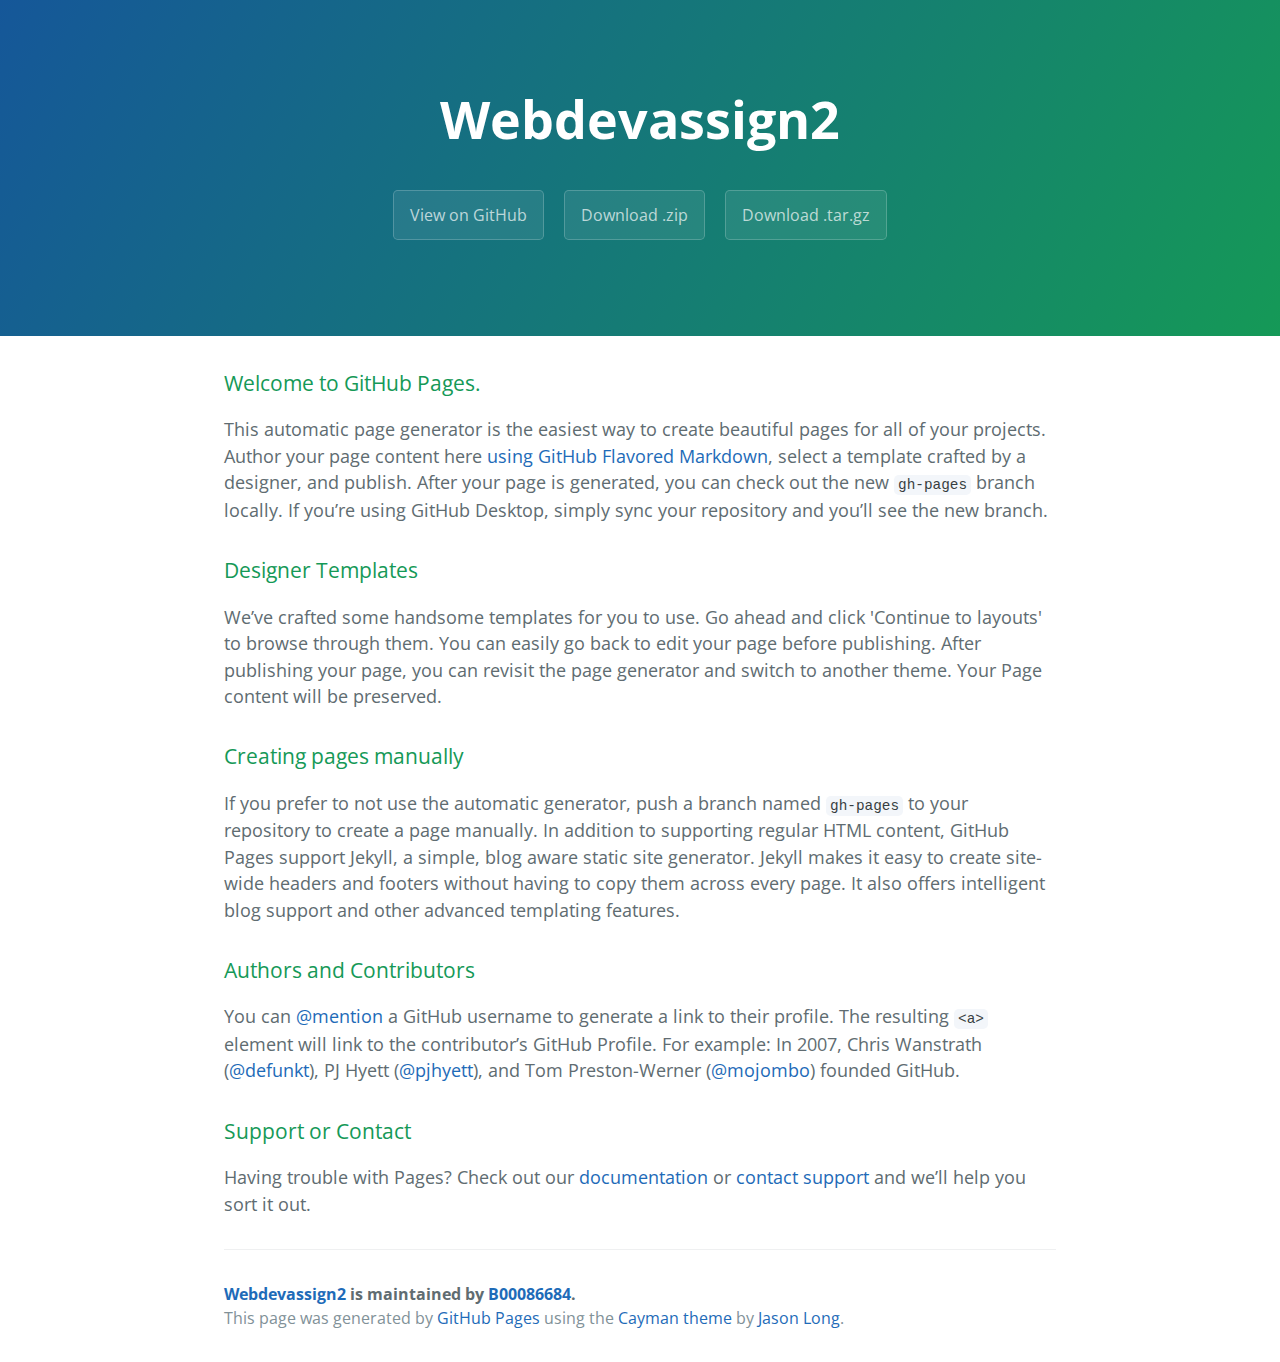
==== index.html @ dd8a1772 "Create gh-pages branch via GitHub" ====
<!DOCTYPE html>
<html lang="en-us">
  <head>
    <meta charset="UTF-8">
    <title>Webdevassign2 by B00086684</title>
    <meta name="viewport" content="width=device-width, initial-scale=1">
    <link rel="stylesheet" type="text/css" href="stylesheets/normalize.css" media="screen">
    <link href='https://fonts.googleapis.com/css?family=Open+Sans:400,700' rel='stylesheet' type='text/css'>
    <link rel="stylesheet" type="text/css" href="stylesheets/stylesheet.css" media="screen">
    <link rel="stylesheet" type="text/css" href="stylesheets/github-light.css" media="screen">
  </head>
  <body>
    <section class="page-header">
      <h1 class="project-name">Webdevassign2</h1>
      <h2 class="project-tagline"></h2>
      <a href="https://github.com/B00086684/webdevassign2" class="btn">View on GitHub</a>
      <a href="https://github.com/B00086684/webdevassign2/zipball/master" class="btn">Download .zip</a>
      <a href="https://github.com/B00086684/webdevassign2/tarball/master" class="btn">Download .tar.gz</a>
    </section>

    <section class="main-content">
      <h3>
<a id="welcome-to-github-pages" class="anchor" href="#welcome-to-github-pages" aria-hidden="true"><span aria-hidden="true" class="octicon octicon-link"></span></a>Welcome to GitHub Pages.</h3>

<p>This automatic page generator is the easiest way to create beautiful pages for all of your projects. Author your page content here <a href="https://guides.github.com/features/mastering-markdown/">using GitHub Flavored Markdown</a>, select a template crafted by a designer, and publish. After your page is generated, you can check out the new <code>gh-pages</code> branch locally. If you’re using GitHub Desktop, simply sync your repository and you’ll see the new branch.</p>

<h3>
<a id="designer-templates" class="anchor" href="#designer-templates" aria-hidden="true"><span aria-hidden="true" class="octicon octicon-link"></span></a>Designer Templates</h3>

<p>We’ve crafted some handsome templates for you to use. Go ahead and click 'Continue to layouts' to browse through them. You can easily go back to edit your page before publishing. After publishing your page, you can revisit the page generator and switch to another theme. Your Page content will be preserved.</p>

<h3>
<a id="creating-pages-manually" class="anchor" href="#creating-pages-manually" aria-hidden="true"><span aria-hidden="true" class="octicon octicon-link"></span></a>Creating pages manually</h3>

<p>If you prefer to not use the automatic generator, push a branch named <code>gh-pages</code> to your repository to create a page manually. In addition to supporting regular HTML content, GitHub Pages support Jekyll, a simple, blog aware static site generator. Jekyll makes it easy to create site-wide headers and footers without having to copy them across every page. It also offers intelligent blog support and other advanced templating features.</p>

<h3>
<a id="authors-and-contributors" class="anchor" href="#authors-and-contributors" aria-hidden="true"><span aria-hidden="true" class="octicon octicon-link"></span></a>Authors and Contributors</h3>

<p>You can <a href="https://help.github.com/articles/basic-writing-and-formatting-syntax/#mentioning-users-and-teams" class="user-mention">@mention</a> a GitHub username to generate a link to their profile. The resulting <code>&lt;a&gt;</code> element will link to the contributor’s GitHub Profile. For example: In 2007, Chris Wanstrath (<a href="https://github.com/defunkt" class="user-mention">@defunkt</a>), PJ Hyett (<a href="https://github.com/pjhyett" class="user-mention">@pjhyett</a>), and Tom Preston-Werner (<a href="https://github.com/mojombo" class="user-mention">@mojombo</a>) founded GitHub.</p>

<h3>
<a id="support-or-contact" class="anchor" href="#support-or-contact" aria-hidden="true"><span aria-hidden="true" class="octicon octicon-link"></span></a>Support or Contact</h3>

<p>Having trouble with Pages? Check out our <a href="https://help.github.com/pages">documentation</a> or <a href="https://github.com/contact">contact support</a> and we’ll help you sort it out.</p>

      <footer class="site-footer">
        <span class="site-footer-owner"><a href="https://github.com/B00086684/webdevassign2">Webdevassign2</a> is maintained by <a href="https://github.com/B00086684">B00086684</a>.</span>

        <span class="site-footer-credits">This page was generated by <a href="https://pages.github.com">GitHub Pages</a> using the <a href="https://github.com/jasonlong/cayman-theme">Cayman theme</a> by <a href="https://twitter.com/jasonlong">Jason Long</a>.</span>
      </footer>

    </section>

  
  </body>
</html>
---- stylesheets/stylesheet.css ----
* {
  box-sizing: border-box; }

body {
  padding: 0;
  margin: 0;
  font-family: "Open Sans", "Helvetica Neue", Helvetica, Arial, sans-serif;
  font-size: 16px;
  line-height: 1.5;
  color: #606c71; }

a {
  color: #1e6bb8;
  text-decoration: none; }
  a:hover {
    text-decoration: underline; }

.btn {
  display: inline-block;
  margin-bottom: 1rem;
  color: rgba(255, 255, 255, 0.7);
  background-color: rgba(255, 255, 255, 0.08);
  border-color: rgba(255, 255, 255, 0.2);
  border-style: solid;
  border-width: 1px;
  border-radius: 0.3rem;
  transition: color 0.2s, background-color 0.2s, border-color 0.2s; }
  .btn + .btn {
    margin-left: 1rem; }

.btn:hover {
  color: rgba(255, 255, 255, 0.8);
  text-decoration: none;
  background-color: rgba(255, 255, 255, 0.2);
  border-color: rgba(255, 255, 255, 0.3); }

@media screen and (min-width: 64em) {
  .btn {
    padding: 0.75rem 1rem; } }

@media screen and (min-width: 42em) and (max-width: 64em) {
  .btn {
    padding: 0.6rem 0.9rem;
    font-size: 0.9rem; } }

@media screen and (max-width: 42em) {
  .btn {
    display: block;
    width: 100%;
    padding: 0.75rem;
    font-size: 0.9rem; }
    .btn + .btn {
      margin-top: 1rem;
      margin-left: 0; } }

.page-header {
  color: #fff;
  text-align: center;
  background-color: #159957;
  background-image: linear-gradient(120deg, #155799, #159957); }

@media screen and (min-width: 64em) {
  .page-header {
    padding: 5rem 6rem; } }

@media screen and (min-width: 42em) and (max-width: 64em) {
  .page-header {
    padding: 3rem 4rem; } }

@media screen and (max-width: 42em) {
  .page-header {
    padding: 2rem 1rem; } }

.project-name {
  margin-top: 0;
  margin-bottom: 0.1rem; }

@media screen and (min-width: 64em) {
  .project-name {
    font-size: 3.25rem; } }

@media screen and (min-width: 42em) and (max-width: 64em) {
  .project-name {
    font-size: 2.25rem; } }

@media screen and (max-width: 42em) {
  .project-name {
    font-size: 1.75rem; } }

.project-tagline {
  margin-bottom: 2rem;
  font-weight: normal;
  opacity: 0.7; }

@media screen and (min-width: 64em) {
  .project-tagline {
    font-size: 1.25rem; } }

@media screen and (min-width: 42em) and (max-width: 64em) {
  .project-tagline {
    font-size: 1.15rem; } }

@media screen and (max-width: 42em) {
  .project-tagline {
    font-size: 1rem; } }

.main-content :first-child {
  margin-top: 0; }
.main-content img {
  max-width: 100%; }
.main-content h1, .main-content h2, .main-content h3, .main-content h4, .main-content h5, .main-content h6 {
  margin-top: 2rem;
  margin-bottom: 1rem;
  font-weight: normal;
  color: #159957; }
.main-content p {
  margin-bottom: 1em; }
.main-content code {
  padding: 2px 4px;
  font-family: Consolas, "Liberation Mono", Menlo, Courier, monospace;
  font-size: 0.9rem;
  color: #383e41;
  background-color: #f3f6fa;
  border-radius: 0.3rem; }
.main-content pre {
  padding: 0.8rem;
  margin-top: 0;
  margin-bottom: 1rem;
  font: 1rem Consolas, "Liberation Mono", Menlo, Courier, monospace;
  color: #567482;
  word-wrap: normal;
  background-color: #f3f6fa;
  border: solid 1px #dce6f0;
  border-radius: 0.3rem; }
  .main-content pre > code {
    padding: 0;
    margin: 0;
    font-size: 0.9rem;
    color: #567482;
    word-break: normal;
    white-space: pre;
    background: transparent;
    border: 0; }
.main-content .highlight {
  margin-bottom: 1rem; }
  .main-content .highlight pre {
    margin-bottom: 0;
    word-break: normal; }
.main-content .highlight pre, .main-content pre {
  padding: 0.8rem;
  overflow: auto;
  font-size: 0.9rem;
  line-height: 1.45;
  border-radius: 0.3rem; }
.main-content pre code, .main-content pre tt {
  display: inline;
  max-width: initial;
  padding: 0;
  margin: 0;
  overflow: initial;
  line-height: inherit;
  word-wrap: normal;
  background-color: transparent;
  border: 0; }
  .main-content pre code:before, .main-content pre code:after, .main-content pre tt:before, .main-content pre tt:after {
    content: normal; }
.main-content ul, .main-content ol {
  margin-top: 0; }
.main-content blockquote {
  padding: 0 1rem;
  margin-left: 0;
  color: #819198;
  border-left: 0.3rem solid #dce6f0; }
  .main-content blockquote > :first-child {
    margin-top: 0; }
  .main-content blockquote > :last-child {
    margin-bottom: 0; }
.main-content table {
  display: block;
  width: 100%;
  overflow: auto;
  word-break: normal;
  word-break: keep-all; }
  .main-content table th {
    font-weight: bold; }
  .main-content table th, .main-content table td {
    padding: 0.5rem 1rem;
    border: 1px solid #e9ebec; }
.main-content dl {
  padding: 0; }
  .main-content dl dt {
    padding: 0;
    margin-top: 1rem;
    font-size: 1rem;
    font-weight: bold; }
  .main-content dl dd {
    padding: 0;
    margin-bottom: 1rem; }
.main-content hr {
  height: 2px;
  padding: 0;
  margin: 1rem 0;
  background-color: #eff0f1;
  border: 0; }

@media screen and (min-width: 64em) {
  .main-content {
    max-width: 64rem;
    padding: 2rem 6rem;
    margin: 0 auto;
    font-size: 1.1rem; } }

@media screen and (min-width: 42em) and (max-width: 64em) {
  .main-content {
    padding: 2rem 4rem;
    font-size: 1.1rem; } }

@media screen and (max-width: 42em) {
  .main-content {
    padding: 2rem 1rem;
    font-size: 1rem; } }

.site-footer {
  padding-top: 2rem;
  margin-top: 2rem;
  border-top: solid 1px #eff0f1; }

.site-footer-owner {
  display: block;
  font-weight: bold; }

.site-footer-credits {
  color: #819198; }

@media screen and (min-width: 64em) {
  .site-footer {
    font-size: 1rem; } }

@media screen and (min-width: 42em) and (max-width: 64em) {
  .site-footer {
    font-size: 1rem; } }

@media screen and (max-width: 42em) {
  .site-footer {
    font-size: 0.9rem; } }
---- stylesheets/github-light.css ----
/*
The MIT License (MIT)

Copyright (c) 2015 GitHub, Inc.

Permission is hereby granted, free of charge, to any person obtaining a copy
of this software and associated documentation files (the "Software"), to deal
in the Software without restriction, including without limitation the rights
to use, copy, modify, merge, publish, distribute, sublicense, and/or sell
copies of the Software, and to permit persons to whom the Software is
furnished to do so, subject to the following conditions:

The above copyright notice and this permission notice shall be included in all
copies or substantial portions of the Software.

THE SOFTWARE IS PROVIDED "AS IS", WITHOUT WARRANTY OF ANY KIND, EXPRESS OR
IMPLIED, INCLUDING BUT NOT LIMITED TO THE WARRANTIES OF MERCHANTABILITY,
FITNESS FOR A PARTICULAR PURPOSE AND NONINFRINGEMENT. IN NO EVENT SHALL THE
AUTHORS OR COPYRIGHT HOLDERS BE LIABLE FOR ANY CLAIM, DAMAGES OR OTHER
LIABILITY, WHETHER IN AN ACTION OF CONTRACT, TORT OR OTHERWISE, ARISING FROM,
OUT OF OR IN CONNECTION WITH THE SOFTWARE OR THE USE OR OTHER DEALINGS IN THE
SOFTWARE.

*/

.pl-c /* comment */ {
  color: #969896;
}

.pl-c1      /* constant, markup.raw, meta.diff.header, meta.module-reference, meta.property-name, support, support.constant, support.variable, variable.other.constant */,
.pl-s .pl-v /* string variable */ {
  color: #0086b3;
}

.pl-e  /* entity */,
.pl-en /* entity.name */ {
  color: #795da3;
}

.pl-s .pl-s1 /* string source */,
.pl-smi      /* storage.modifier.import, storage.modifier.package, storage.type.java, variable.other, variable.parameter.function */ {
  color: #333;
}

.pl-ent /* entity.name.tag */ {
  color: #63a35c;
}

.pl-k /* keyword, storage, storage.type */ {
  color: #a71d5d;
}

.pl-pds              /* punctuation.definition.string, string.regexp.character-class */,
.pl-s                /* string */,
.pl-s .pl-pse .pl-s1 /* string punctuation.section.embedded source */,
.pl-sr               /* string.regexp */,
.pl-sr .pl-cce       /* string.regexp constant.character.escape */,
.pl-sr .pl-sra       /* string.regexp string.regexp.arbitrary-repitition */,
.pl-sr .pl-sre       /* string.regexp source.ruby.embedded */ {
  color: #183691;
}

.pl-v /* variable */ {
  color: #ed6a43;
}

.pl-id /* invalid.deprecated */ {
  color: #b52a1d;
}

.pl-ii /* invalid.illegal */ {
  background-color: #b52a1d;
  color: #f8f8f8;
}

.pl-sr .pl-cce /* string.regexp constant.character.escape */ {
  color: #63a35c;
  font-weight: bold;
}

.pl-ml /* markup.list */ {
  color: #693a17;
}

.pl-mh        /* markup.heading */,
.pl-mh .pl-en /* markup.heading entity.name */,
.pl-ms        /* meta.separator */ {
  color: #1d3e81;
  font-weight: bold;
}

.pl-mq /* markup.quote */ {
  color: #008080;
}

.pl-mi /* markup.italic */ {
  color: #333;
  font-style: italic;
}

.pl-mb /* markup.bold */ {
  color: #333;
  font-weight: bold;
}

.pl-md /* markup.deleted, meta.diff.header.from-file */ {
  background-color: #ffecec;
  color: #bd2c00;
}

.pl-mi1 /* markup.inserted, meta.diff.header.to-file */ {
  background-color: #eaffea;
  color: #55a532;
}

.pl-mdr /* meta.diff.range */ {
  color: #795da3;
  font-weight: bold;
}

.pl-mo /* meta.output */ {
  color: #1d3e81;
}
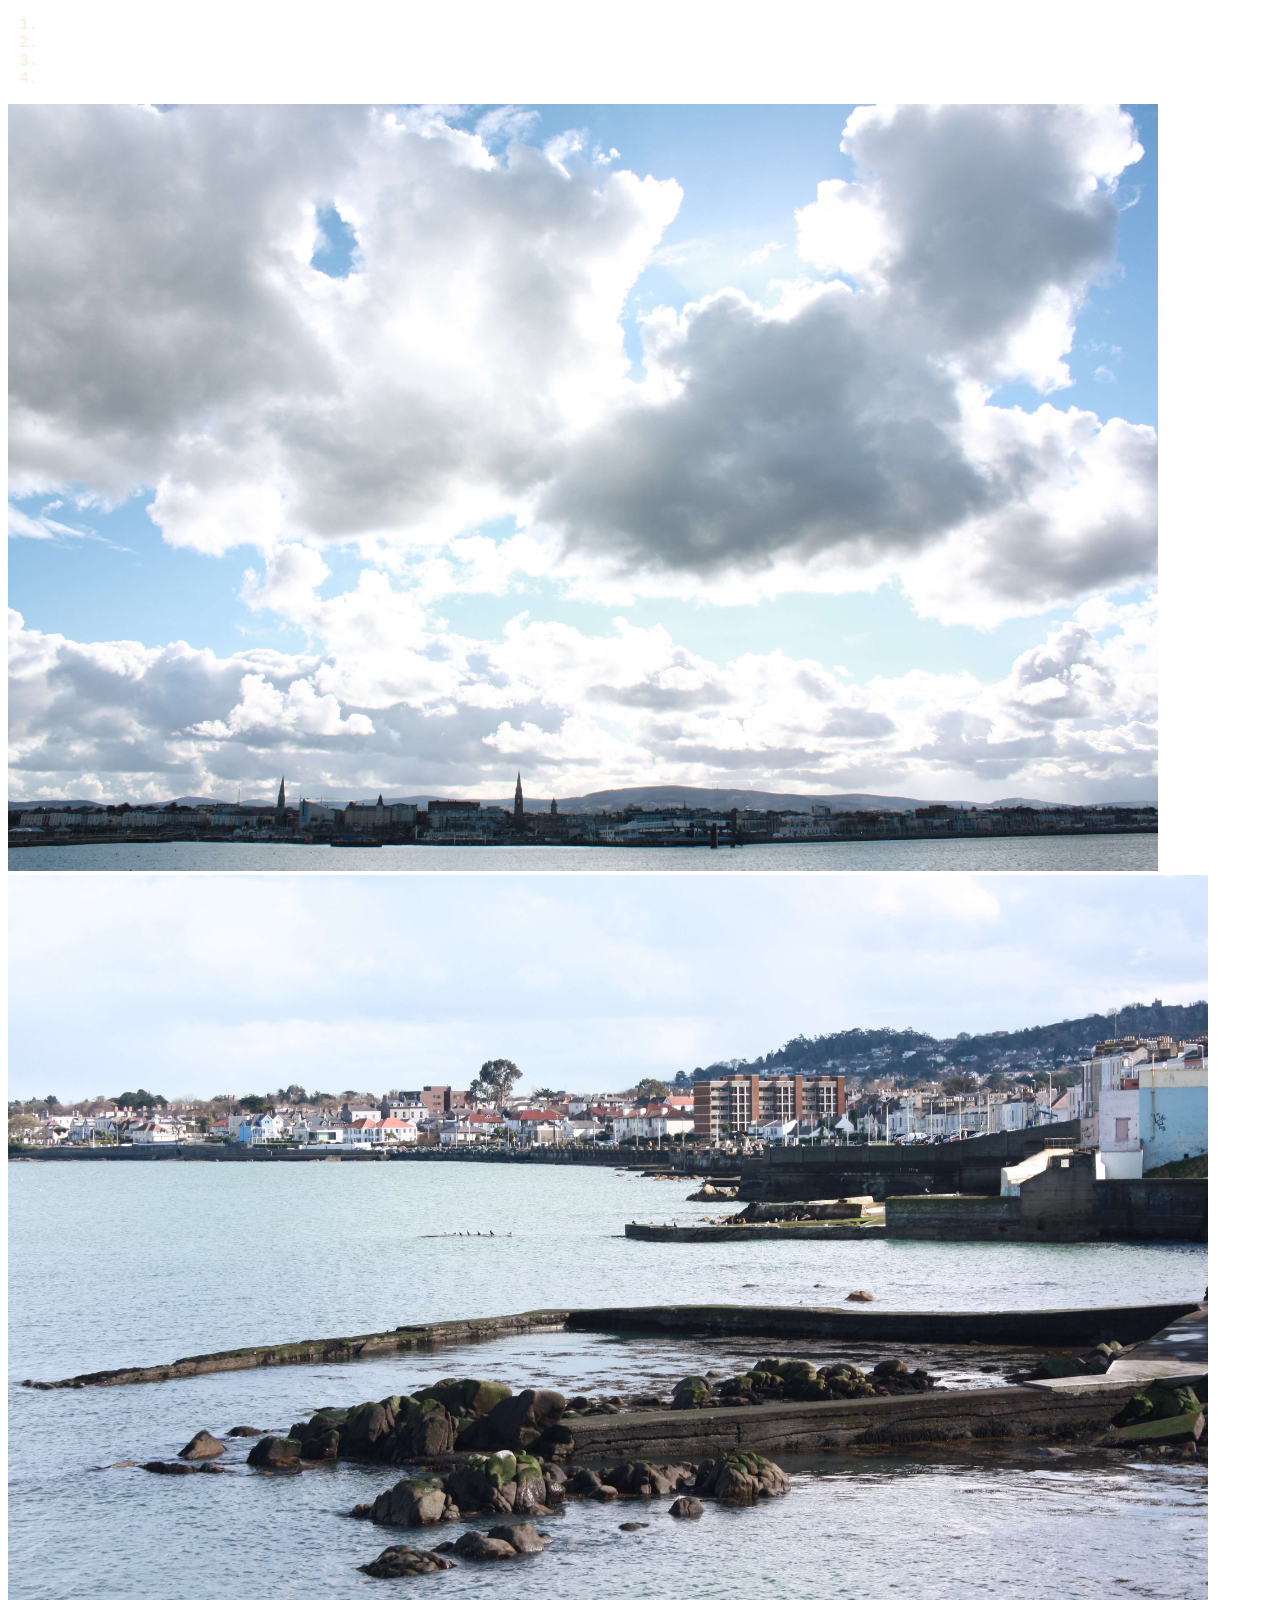
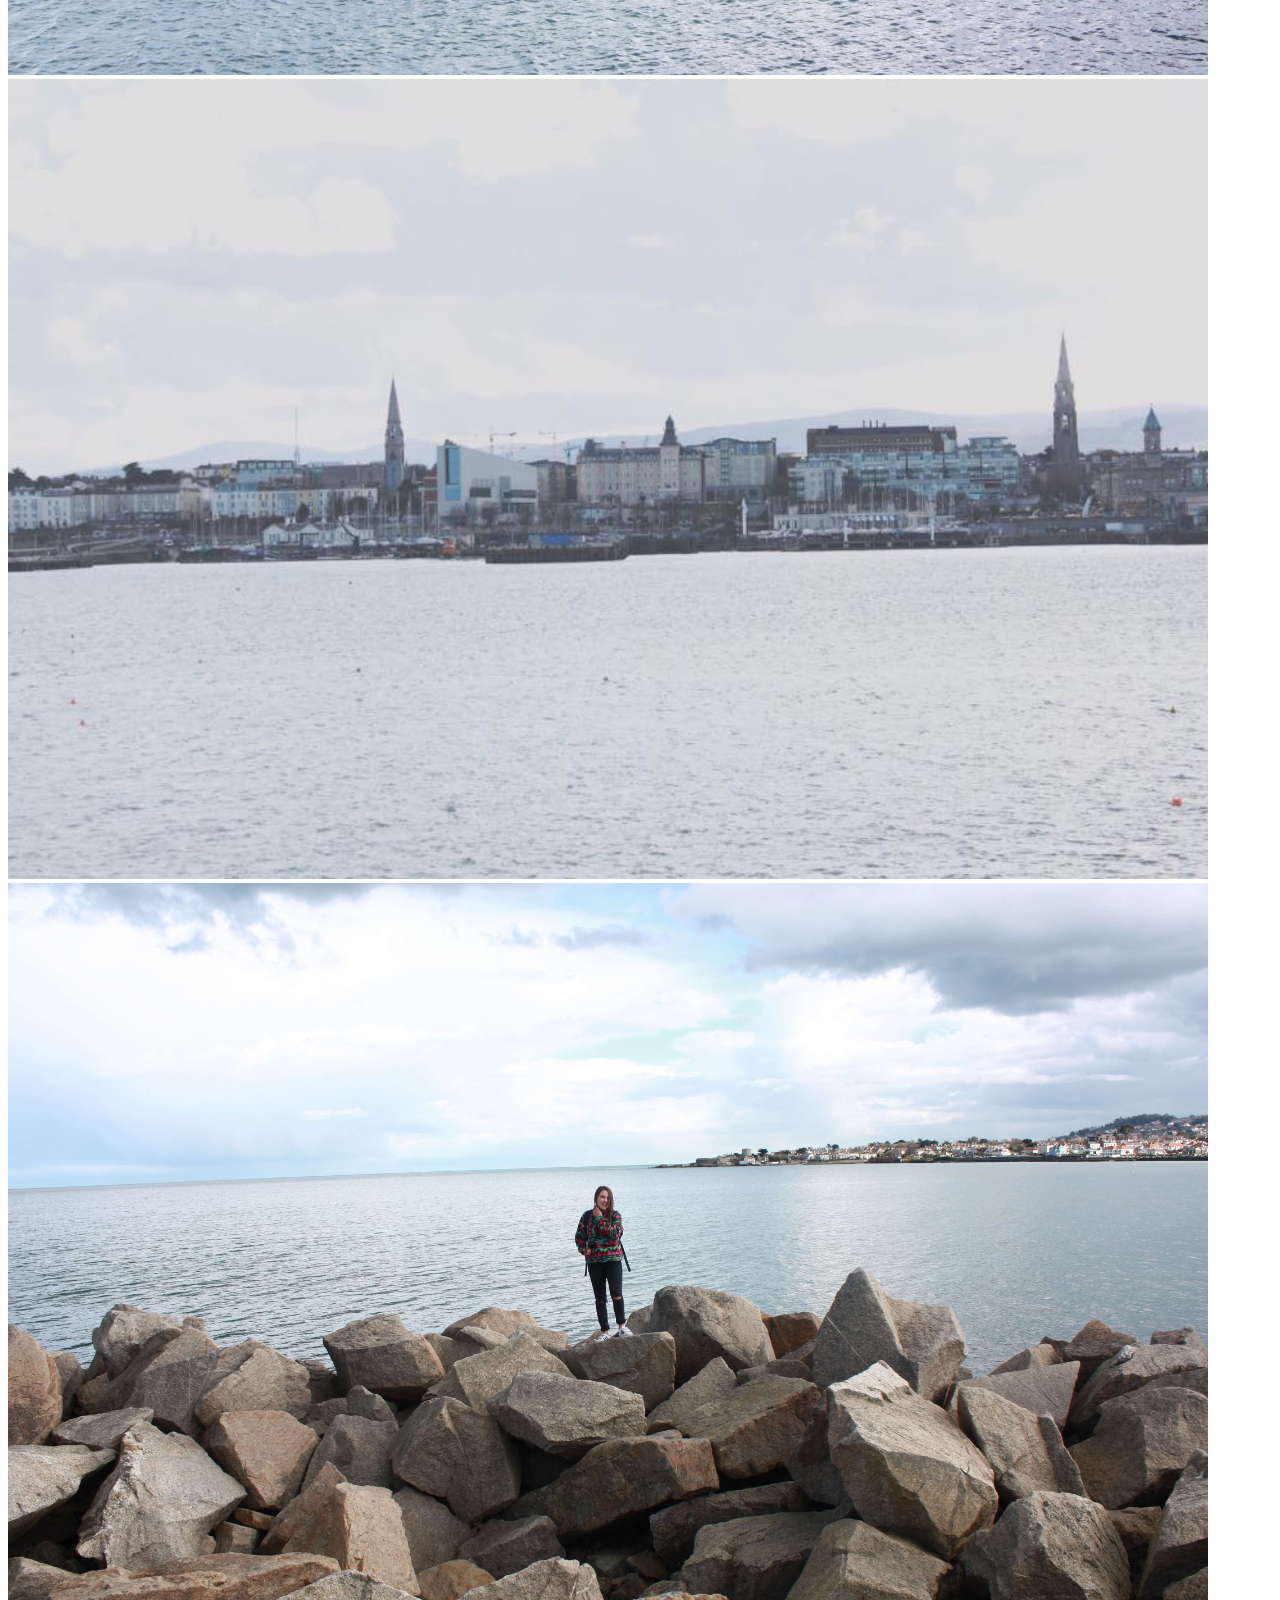
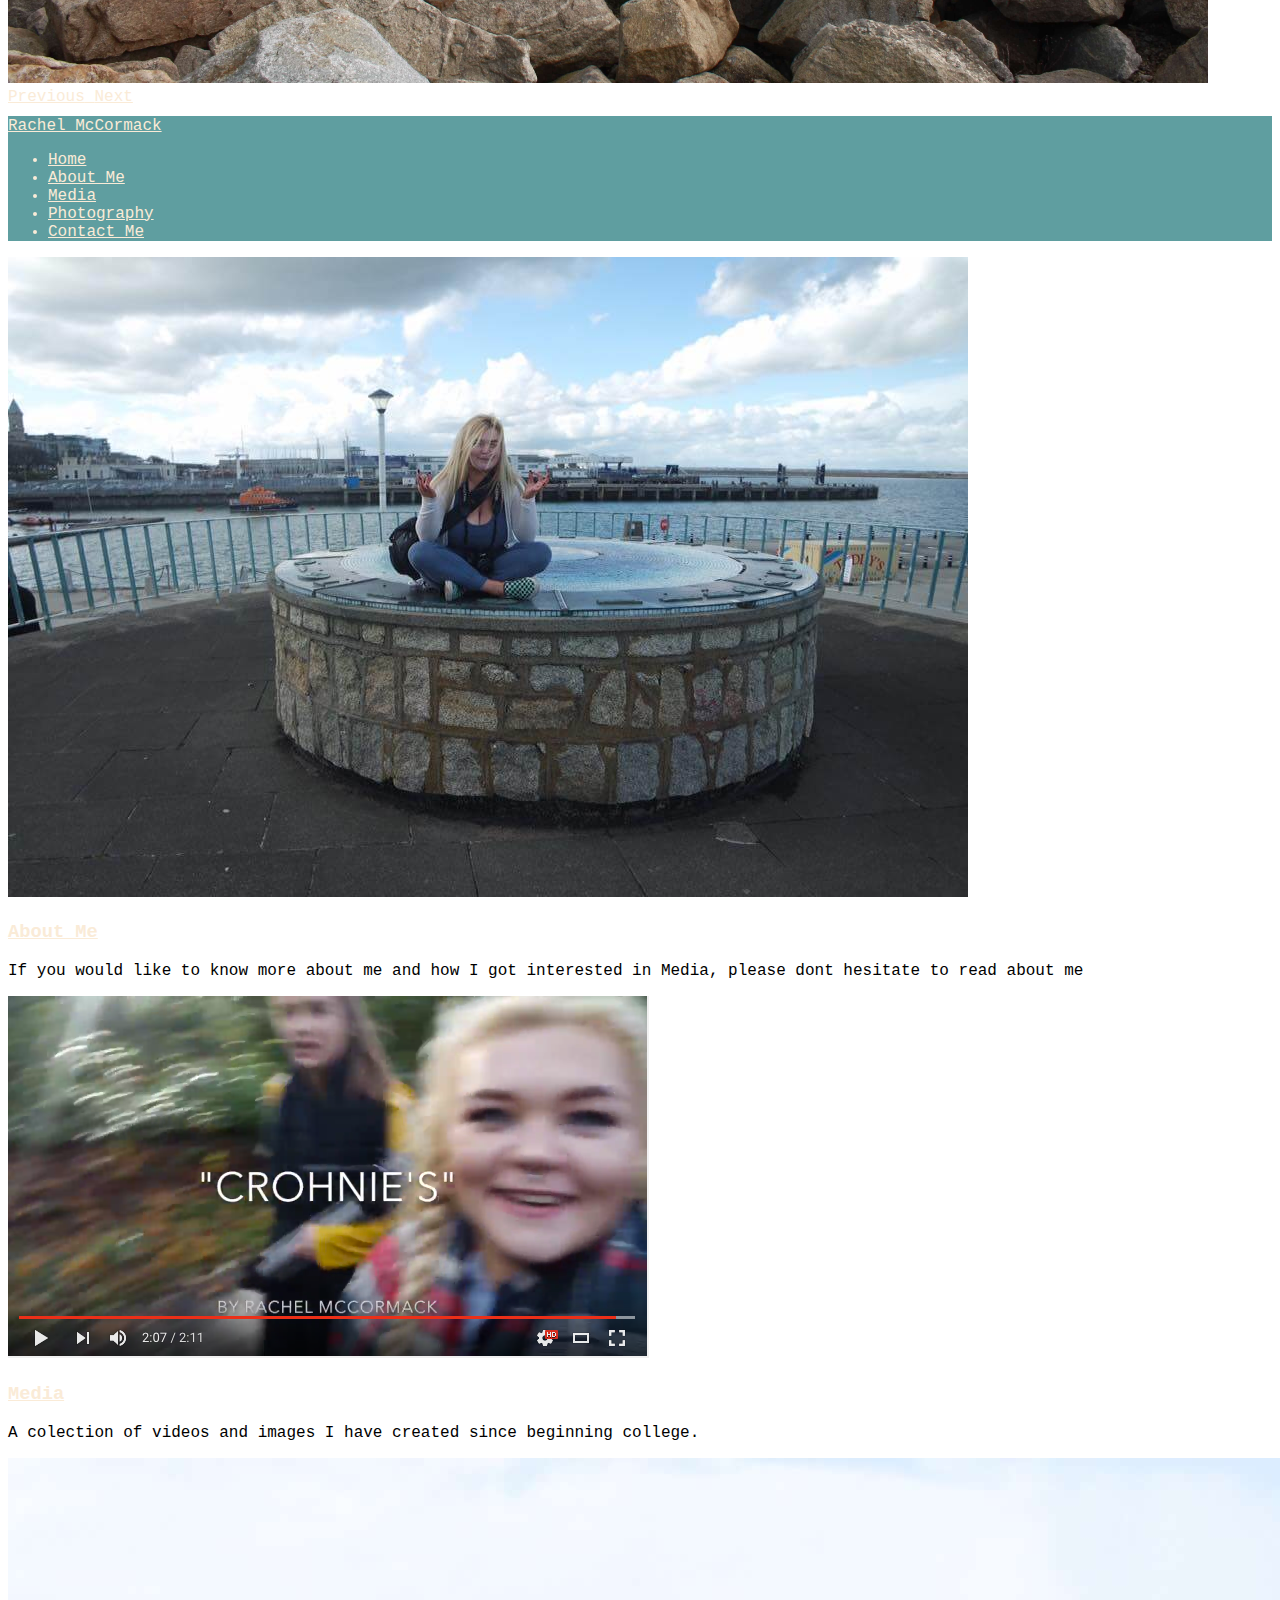
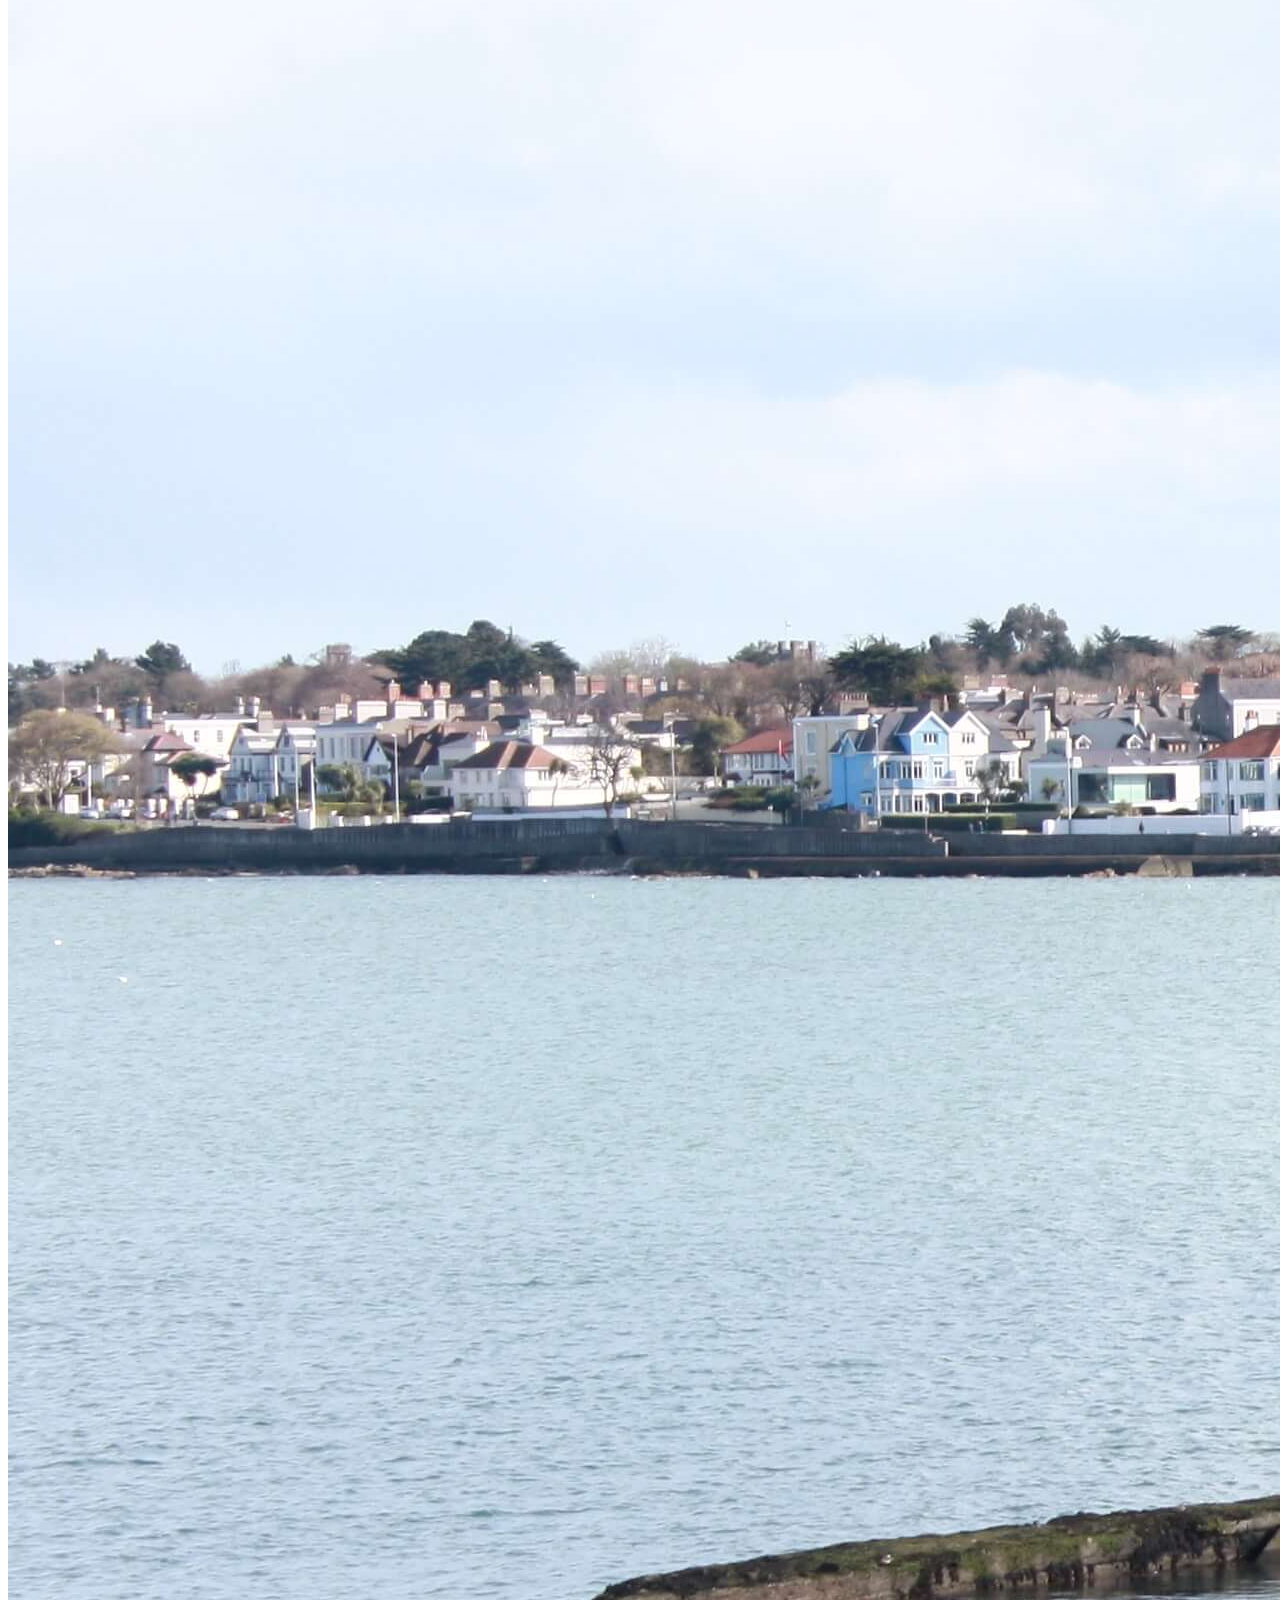
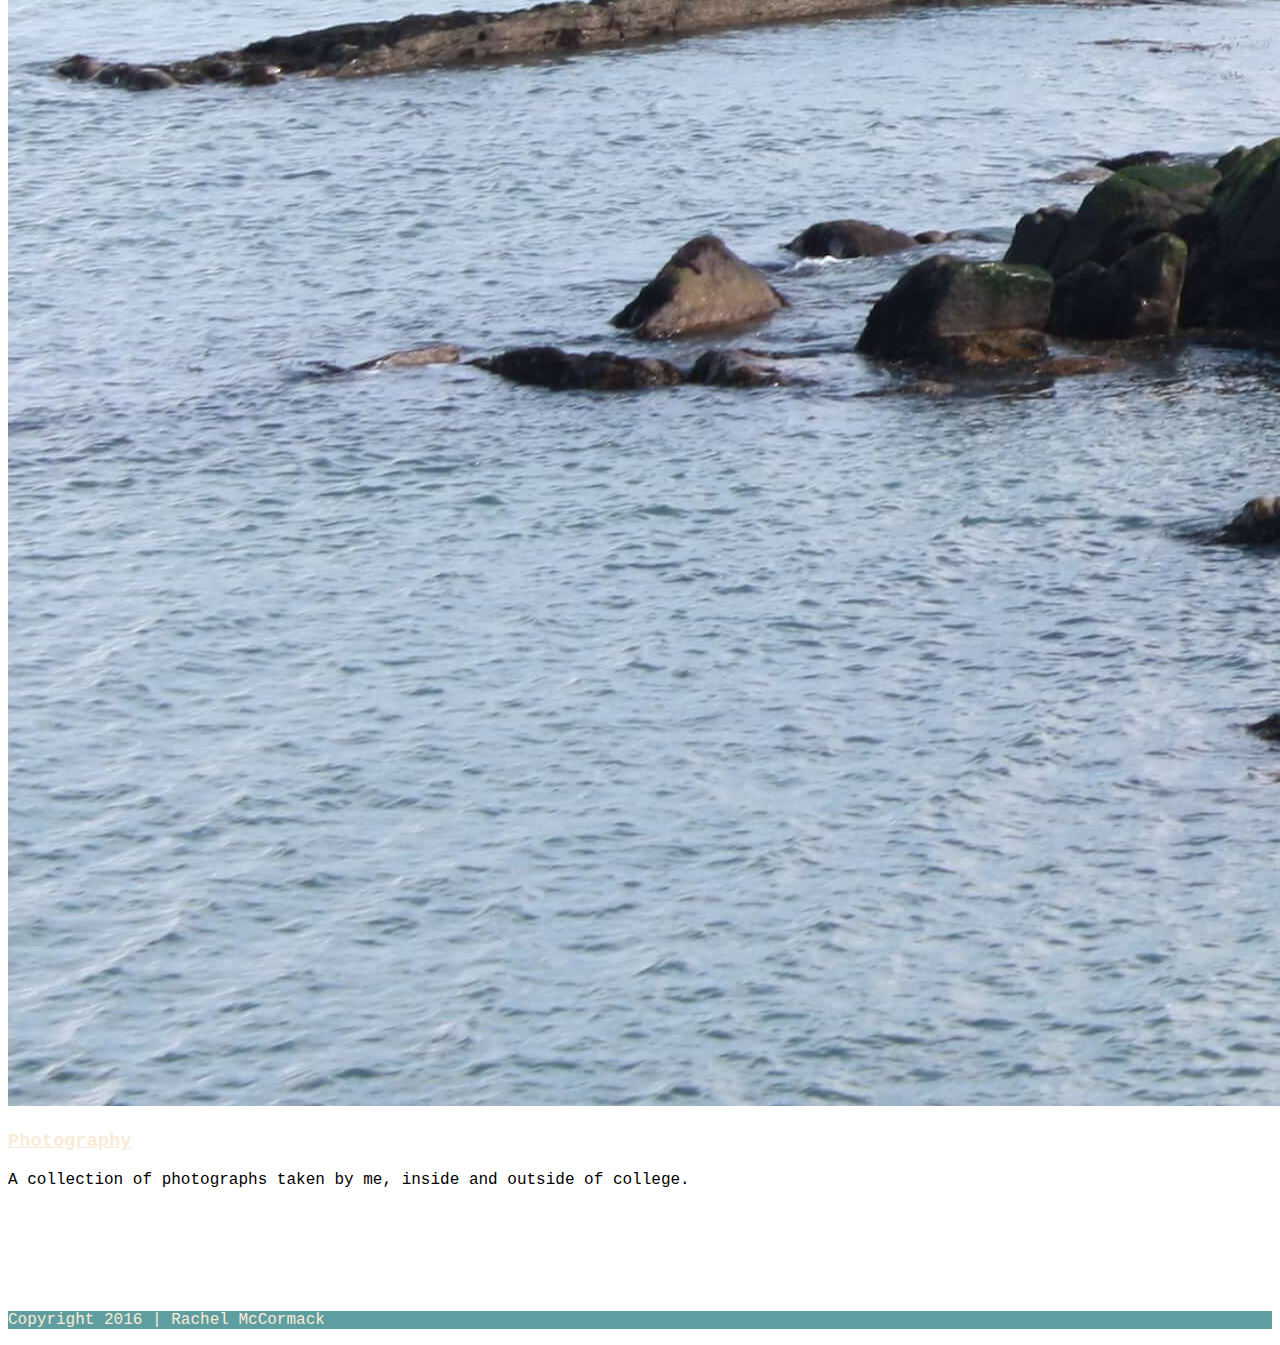
==== commit 0f10a7dc: "Add files via upload" ====
--- a/index.html
+++ b/index.html
@@ -1,57 +1,119 @@
 <!DOCTYPE html>
-<html lang="en-us">
-  <head>
-    <meta charset="UTF-8">
-    <title>Webdevassign2 by B00086684</title>
-    <meta name="viewport" content="width=device-width, initial-scale=1">
-    <link rel="stylesheet" type="text/css" href="stylesheets/normalize.css" media="screen">
-    <link href='https://fonts.googleapis.com/css?family=Open+Sans:400,700' rel='stylesheet' type='text/css'>
-    <link rel="stylesheet" type="text/css" href="stylesheets/stylesheet.css" media="screen">
-    <link rel="stylesheet" type="text/css" href="stylesheets/github-light.css" media="screen">
-  </head>
-  <body>
-    <section class="page-header">
-      <h1 class="project-name">Webdevassign2</h1>
-      <h2 class="project-tagline"></h2>
-      <a href="https://github.com/B00086684/webdevassign2" class="btn">View on GitHub</a>
-      <a href="https://github.com/B00086684/webdevassign2/zipball/master" class="btn">Download .zip</a>
-      <a href="https://github.com/B00086684/webdevassign2/tarball/master" class="btn">Download .tar.gz</a>
-    </section>
+<html>
+    
+    <head>
+        <meta charset="utf-8">
+        <title>My Portfolio</title>
+        <link rel="stylesheet" href="https://maxcdn.bootstrapcdn.com/bootstrap/3.3.6/css/bootstrap.min.css" integrity="sha384-1q8mTJOASx8j1Au+a5WDVnPi2lkFfwwEAa8hDDdjZlpLegxhjVME1fgjWPGmkzs7" crossorigin="anonymous">
+        <link href="css/bootstrap.css" rel="bootstrap" type="text/css">
+        <link href="css/stylesheet.min.css" rel="stylesheet" type="text/css">
+        
+        
+        
+    </head>
+    <body>
+    <div class="container">
+    
+<div id="myCarousel" class="carousel slide" data-ride="carousel">
+  <!-- Indicators -->
+  <ol class="carousel-indicators">
+    <li data-target="#myCarousel" data-slide-to="0" class="active"></li>
+    <li data-target="#myCarousel" data-slide-to="1"></li>
+    <li data-target="#myCarousel" data-slide-to="2"></li>
+    <li data-target="#myCarousel" data-slide-to="3"></li>
+  </ol>
 
-    <section class="main-content">
-      <h3>
-<a id="welcome-to-github-pages" class="anchor" href="#welcome-to-github-pages" aria-hidden="true"><span aria-hidden="true" class="octicon octicon-link"></span></a>Welcome to GitHub Pages.</h3>
+  <!-- Wrapper for slides -->
+  <div class="carousel-inner" role="listbox">
+    <div class="item active">
+      <img src="img/sky.jpg" alt="sky" width="1150px" >
+    </div>
 
-<p>This automatic page generator is the easiest way to create beautiful pages for all of your projects. Author your page content here <a href="https://guides.github.com/features/mastering-markdown/">using GitHub Flavored Markdown</a>, select a template crafted by a designer, and publish. After your page is generated, you can check out the new <code>gh-pages</code> branch locally. If you’re using GitHub Desktop, simply sync your repository and you’ll see the new branch.</p>
+    <div class="item">
+      <img src="img/dun.jpg" alt="dun" width="1200px">
+    </div>
 
-<h3>
-<a id="designer-templates" class="anchor" href="#designer-templates" aria-hidden="true"><span aria-hidden="true" class="octicon octicon-link"></span></a>Designer Templates</h3>
+    <div class="item">
+      <img src="img/coverpic.jpg" alt="coverpic"  width="1200px">
+    </div>
 
-<p>We’ve crafted some handsome templates for you to use. Go ahead and click 'Continue to layouts' to browse through them. You can easily go back to edit your page before publishing. After publishing your page, you can revisit the page generator and switch to another theme. Your Page content will be preserved.</p>
+    <div class="item">
+      <img src="img/rocks.jpg" alt="rocks"  width="1200px">
+    </div>
+  </div>
 
-<h3>
-<a id="creating-pages-manually" class="anchor" href="#creating-pages-manually" aria-hidden="true"><span aria-hidden="true" class="octicon octicon-link"></span></a>Creating pages manually</h3>
+  <!-- Left and right controls -->
+  <a class="left carousel-control" href="#myCarousel" role="button" data-slide="prev">
+    <span class="glyphicon glyphicon-chevron-left" aria-hidden="true"></span>
+    <span class="sr-only">Previous</span>
+  </a>
+  <a class="right carousel-control" href="#myCarousel" role="button" data-slide="next">
+    <span class="glyphicon glyphicon-chevron-right" aria-hidden="true"></span>
+    <span class="sr-only">Next</span>
+  </a>
+</div>
+        
+    
+  <nav class="navbar navbar-default">
+  <div class="container-fluid">
+    <div class="navbar-header">
+      <a class="navbar-brand" href="#">Rachel McCormack</a>
+    </div>
+    <ul class="nav navbar-nav">
+      <li><a href="index.html">Home</a></li>
+      <li><a href="aboutme.html">About Me</a></li>
+      <li><a href="media.html">Media</a></li> 
+      <li><a href="photography.html">Photography</a></li>
+    <li><a href="contact.html">Contact Me</a></li>
+    </ul>
+  </div>
+</nav>
+        
+        
+ <div class="row">
+            <div class="col-md-4 portfolio-item">
+                <a href="">
+                    <img class="img-responsive" src="img/rachel.jpg" alt="rachel">
+                </a>
+                <h3>
+                    <a href="aboutme.html">About Me</a>
+                </h3>
+                <p>If you would like to know more about me and how I got interested in Media, please dont hesitate to read about me</p>
+            </div>
+            <div class="col-md-4 portfolio-item">
+                <a href="#">
+                    <img class="img-responsive" src="img/video.png" alt="video">
+                </a>
+                <h3>
+                    <a href="media.html">Media</a>
+                </h3>
+                <p>A colection of videos and images I have created since beginning college.</p>
+            </div>
+            <div class="col-md-4 portfolio-item">
+                <a href="#">
+                    <img class="img-responsive" src="img/dun.jpg" alt="dun">
+                </a>
+                <h3>
+                    <a href="photography.html">Photography</a>
+                </h3>
+                <p>A collection of photographs taken by me, inside and outside of college.</p>
+            </div>
+        </div>
+    <br>
+        <br>
+        <br>
+        <br>
+        <br>
+        
+    
+    <footer class="footer">
+      <div class="container">
+        <p class="text-muted">Copyright 2016 | Rachel McCormack</p>
+      </div>
+    </footer>   
+        </div>   
 
-<p>If you prefer to not use the automatic generator, push a branch named <code>gh-pages</code> to your repository to create a page manually. In addition to supporting regular HTML content, GitHub Pages support Jekyll, a simple, blog aware static site generator. Jekyll makes it easy to create site-wide headers and footers without having to copy them across every page. It also offers intelligent blog support and other advanced templating features.</p>
-
-<h3>
-<a id="authors-and-contributors" class="anchor" href="#authors-and-contributors" aria-hidden="true"><span aria-hidden="true" class="octicon octicon-link"></span></a>Authors and Contributors</h3>
-
-<p>You can <a href="https://help.github.com/articles/basic-writing-and-formatting-syntax/#mentioning-users-and-teams" class="user-mention">@mention</a> a GitHub username to generate a link to their profile. The resulting <code>&lt;a&gt;</code> element will link to the contributor’s GitHub Profile. For example: In 2007, Chris Wanstrath (<a href="https://github.com/defunkt" class="user-mention">@defunkt</a>), PJ Hyett (<a href="https://github.com/pjhyett" class="user-mention">@pjhyett</a>), and Tom Preston-Werner (<a href="https://github.com/mojombo" class="user-mention">@mojombo</a>) founded GitHub.</p>
-
-<h3>
-<a id="support-or-contact" class="anchor" href="#support-or-contact" aria-hidden="true"><span aria-hidden="true" class="octicon octicon-link"></span></a>Support or Contact</h3>
-
-<p>Having trouble with Pages? Check out our <a href="https://help.github.com/pages">documentation</a> or <a href="https://github.com/contact">contact support</a> and we’ll help you sort it out.</p>
-
-      <footer class="site-footer">
-        <span class="site-footer-owner"><a href="https://github.com/B00086684/webdevassign2">Webdevassign2</a> is maintained by <a href="https://github.com/B00086684">B00086684</a>.</span>
-
-        <span class="site-footer-credits">This page was generated by <a href="https://pages.github.com">GitHub Pages</a> using the <a href="https://github.com/jasonlong/cayman-theme">Cayman theme</a> by <a href="https://twitter.com/jasonlong">Jason Long</a>.</span>
-      </footer>
-
-    </section>
-
-  
-  </body>
+    <script src="https://maxcdn.bootstrapcdn.com/bootstrap/3.3.6/js/bootstrap.min.js" integrity="sha384-0mSbJDEHialfmuBBQP6A4Qrprq5OVfW37PRR3j5ELqxss1yVqOtnepnHVP9aJ7xS" crossorigin="anonymous"></script><script type="text/javascript" src="js/jquery-2.2.3.min.js"></script>
+    <script type="text/javascript" src="js/bootstrap.min.js"></script>
+    </body>
 </html>
--- a/css/stylesheet.min.css
+++ b/css/stylesheet.min.css
@@ -0,0 +1 @@
+.jumbotron{margin-top:10px;background-color:antiquewhite;color: cadetblue;}.navbar {margin-top: 10px;color:antiquewhite;background-color: cadetblue;}.footer{margin-bottom: 10px;background-color: cadetblue;color:antiquewhite;}.text-muted{color:antiquewhite;}ul{color:antiquewhite;}p{font-family: Courier New;}.btn btn-primary{background-color:cadetblue;}li{color: antiquewhite;font-family: Courier New;}a {color:antiquewhite;font-family: Courier New;}h1{font-family:Courier New;}h2 {font-family: Courier New;}